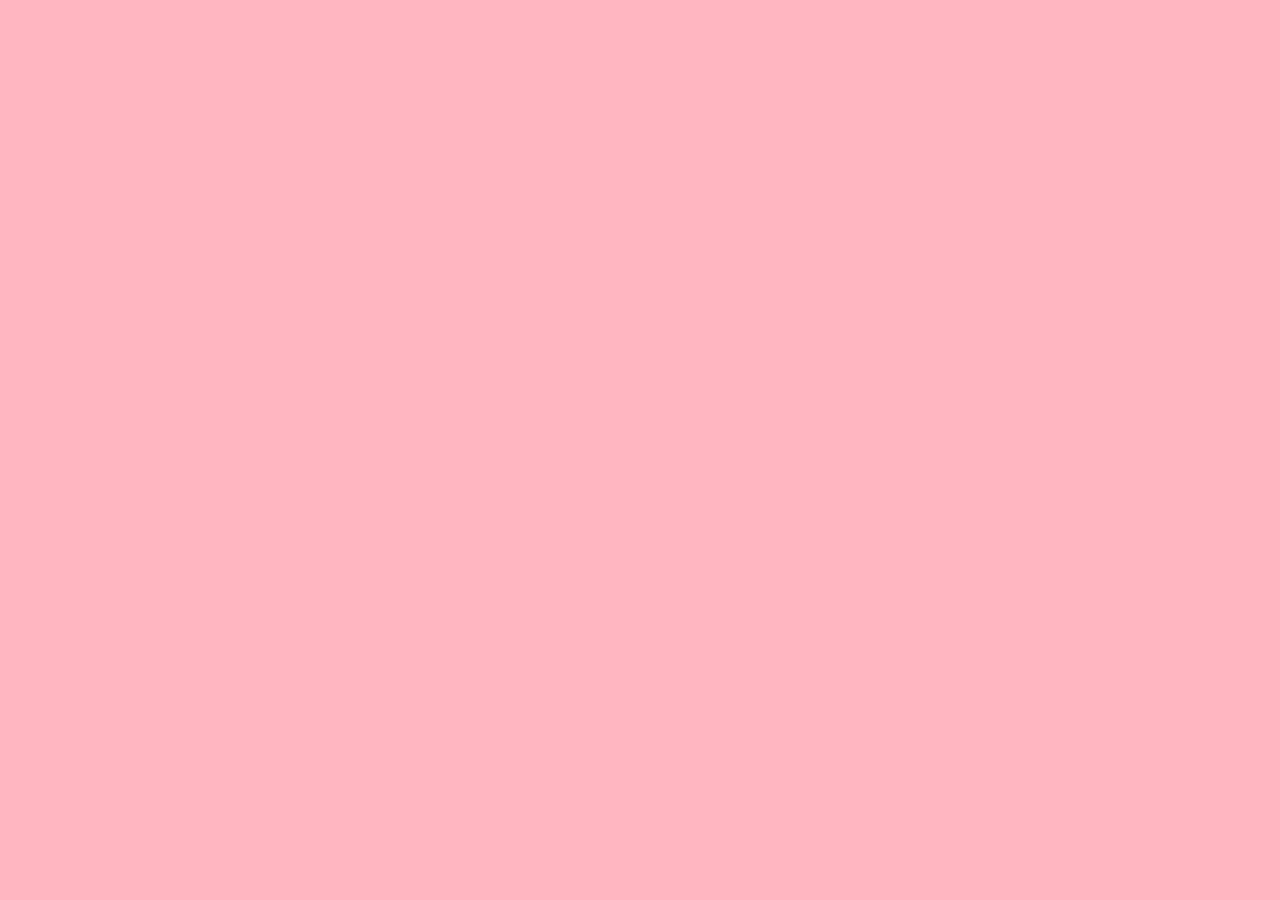
==== index.html @ 25d381b4 "Set up initial file structure" ====
<!DOCTYPE html>
<html lang="en">
<head>
    <meta charset="UTF-8">
    <meta name="viewport" content="width=device-width, initial-scale=1.0">
    <title>My Sign-Up Form</title>
    <link rel="stylesheet" href="./style.css">
</head>
<body>
    
</body>
</html>
---- style.css ----
body {
    background-color: lightpink;
}
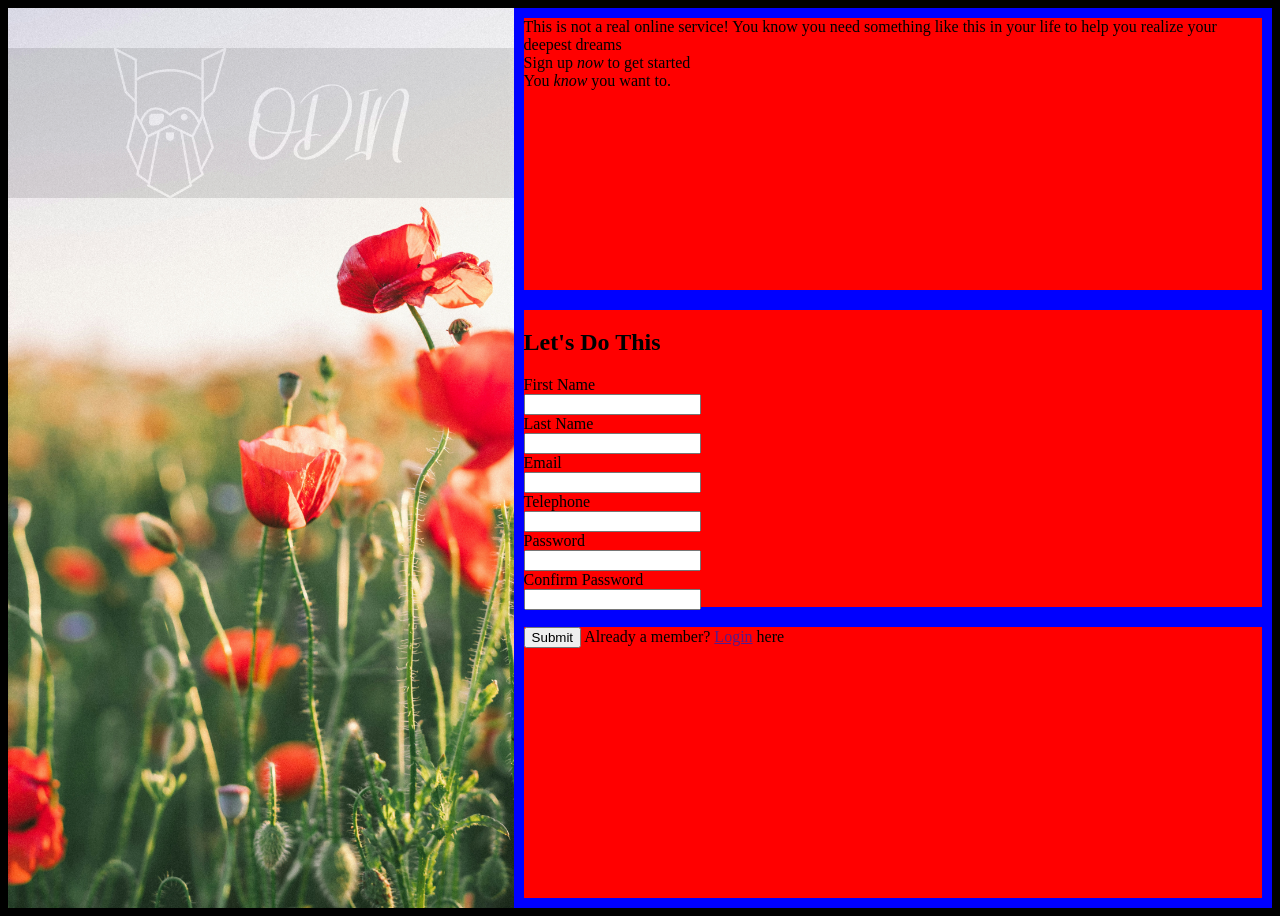
==== commit 9873141e: "Finish sidebar and Odin header" ====
--- a/index.html
+++ b/index.html
@@ -7,6 +7,69 @@
     <link rel="stylesheet" href="./style.css">
 </head>
 <body>
-    
+    <div class="sidebar">
+    <!-- 
+        Header element with Odin Logo span inline?
+    -->
+        <div id="header-wrapper">
+            <img src="./odin-lined.png" alt="Odin Logo">
+            <span class="header">ODIN</span>
+        </div>
+    </div>
+
+    <div class="main">
+    <!-- 
+        3 containers (Text, Form, Submit/Login button and subtext)
+        Middle container needs class to adjust background/shadow
+    -->
+        <div class="main-top">
+            This is not a real online service! You know you need
+            something like this in your life to help you realize
+            your deepest dreams<br>
+            Sign up <span class="italic-text">now</span> to get started<br>
+            You <span class="italic-text">know</span> you want to.
+        </div>
+
+        <div class="main-form">
+            <form action="" method="GET" id="sign-up-form">
+                <h2>Let's Do This</h2>
+                <div>
+                    <label for="first-name">First Name</label>
+                </div>
+                <input type="text" name="first-name" id="first-name">
+
+                <div>
+                    <label for="last-name">Last Name</label>
+                </div>
+                <input type="text" name="last-name" id="last-name">
+                
+                <div>
+                    <label for="email">Email</label>
+                </div>
+                <input type="email" name="email" id="email">
+
+                <div>
+                    <label for="telephone">Telephone</label>
+                </div>
+                <input type="tel" name="telephone" id="telephone">
+
+                <div>
+                    <label for="password">Password</label>
+                </div>
+                <input type="password" name="password" id="password">
+
+                <div>
+                    <label for="password-confirm">Confirm Password</label>
+                </div>
+                <input type="password" name="password-confirm" id="password-confirm">
+            </form>
+        </div>
+
+        <div class="main-bottom">
+            <!-- Submit button (link to form in attribute) and Login option -->
+            <input type="submit" form="sign-up-form">
+            Already a member? <a href="">Login</a> here
+        </div>
+    </div>
 </body>
 </html>
--- a/style.css
+++ b/style.css
@@ -1,3 +1,69 @@
+@font-face {
+    font-family: 'Barbie SomeOne';
+    src: url('./fonts/Barbie_SomeOne.woff2') format('woff2'),
+        url('./fonts/Barbie_SomeOne.woff') format('woff');
+    font-weight: normal;
+    font-style: normal;
+    font-display: swap;
+}
+
 body {
-    background-color: lightpink;
+    box-sizing: border-box;
+    background-color: black;
+
+    display: flex;
+    align-items: stretch;
+    justify-content: stretch;
 }
+
+.sidebar {
+    width: 40vw;
+    height: 100vh;
+    background-image: url("./agnese-rudzite-kSxkjuDMY0Q-unsplash.jpg");
+    background-size: cover;
+    text-align: center;
+}
+
+.main {
+    width: 60vw;
+    height: 100vh;
+    background-color: red;
+
+    display: flex;
+    flex-direction: column;
+    justify-content: stretch;
+}
+
+.main-top,
+.main-form,
+.main-bottom {
+    height: 33vh;
+    border: 10px solid blue;
+}
+
+.header {
+    font-size: 5rem;
+    font-family: 'Barbie SomeOne';
+    margin-left: 25px;
+}
+
+#header-wrapper {
+    color: white;
+    opacity: .1;
+    background-color: black;
+    margin-top: 8%;
+    height: 150px;
+
+    display: flex;
+    justify-content: center;
+    align-items: center;
+}
+
+
+img {
+    height: 150px;
+}
+
+.italic-text {
+    font-style: italic;
+}
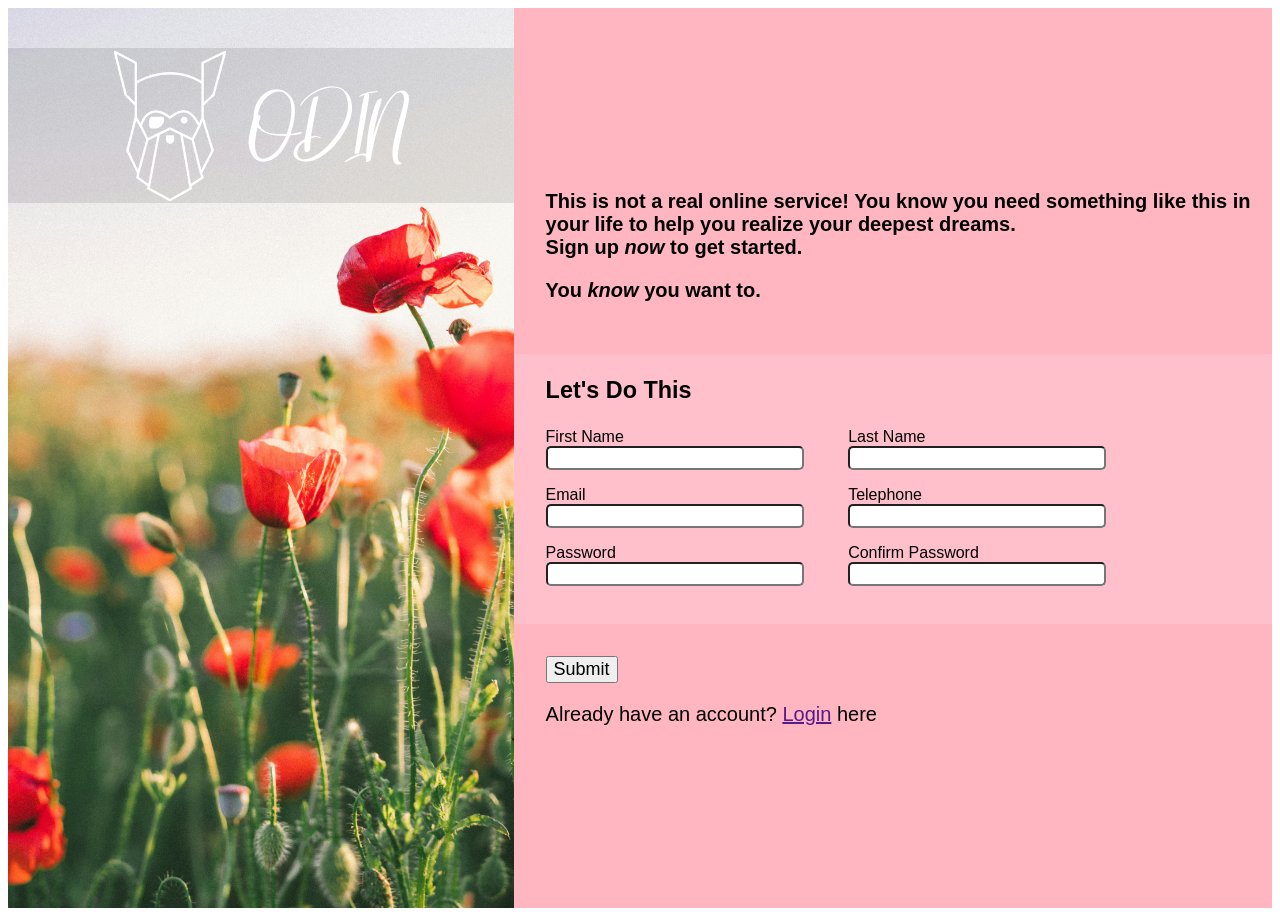
==== commit dfb13b8a: "Finish page layout" ====
--- a/index.html
+++ b/index.html
@@ -23,52 +23,52 @@
         Middle container needs class to adjust background/shadow
     -->
         <div class="main-top">
-            This is not a real online service! You know you need
+            <p>This is not a real online service! You know you need
             something like this in your life to help you realize
-            your deepest dreams<br>
-            Sign up <span class="italic-text">now</span> to get started<br>
+            your deepest dreams.<br>
+            Sign up <span class="italic-text">now</span> to get started.<br>
+            </p>
+            <p>
             You <span class="italic-text">know</span> you want to.
+            </p>
         </div>
 
         <div class="main-form">
+            <h3>Let's Do This</h3>
             <form action="" method="GET" id="sign-up-form">
-                <h2>Let's Do This</h2>
                 <div>
                     <label for="first-name">First Name</label>
+                    <input type="text" name="first-name" id="first-name">
                 </div>
-                <input type="text" name="first-name" id="first-name">
-
                 <div>
                     <label for="last-name">Last Name</label>
+                    <input type="text" name="last-name" id="last-name">
                 </div>
-                <input type="text" name="last-name" id="last-name">
-                
                 <div>
                     <label for="email">Email</label>
+                    <input type="email" name="email" id="email">
                 </div>
-                <input type="email" name="email" id="email">
-
                 <div>
                     <label for="telephone">Telephone</label>
+                    <input type="tel" name="telephone" id="telephone">
                 </div>
-                <input type="tel" name="telephone" id="telephone">
-
                 <div>
                     <label for="password">Password</label>
+                    <input type="password" name="password" id="password">
                 </div>
-                <input type="password" name="password" id="password">
-
                 <div>
                     <label for="password-confirm">Confirm Password</label>
+                    <input type="password" name="password-confirm" id="password-confirm">
                 </div>
-                <input type="password" name="password-confirm" id="password-confirm">
             </form>
         </div>
 
         <div class="main-bottom">
             <!-- Submit button (link to form in attribute) and Login option -->
-            <input type="submit" form="sign-up-form">
-            Already a member? <a href="">Login</a> here
+            <input type="submit" form="sign-up-form" id="submit-button">
+            <p>
+            Already have an account? <a href="">Login</a> here
+            </p>
         </div>
     </div>
 </body>
--- a/style.css
+++ b/style.css
@@ -9,7 +9,7 @@
 
 body {
     box-sizing: border-box;
-    background-color: black;
+    font-family: 'Lucida Sans', 'Lucida Sans Regular', 'Lucida Grande', 'Lucida Sans Unicode', Geneva, Verdana, sans-serif;
 
     display: flex;
     align-items: stretch;
@@ -17,7 +17,7 @@
 }
 
 .sidebar {
-    width: 40vw;
+    width: 40%;
     height: 100vh;
     background-image: url("./agnese-rudzite-kSxkjuDMY0Q-unsplash.jpg");
     background-size: cover;
@@ -25,20 +25,16 @@
 }
 
 .main {
-    width: 60vw;
+    width: 60%;
     height: 100vh;
-    background-color: red;
+    background-color: lightpink;
+    font-size: 20px;
 
     display: flex;
     flex-direction: column;
-    justify-content: stretch;
-}
-
-.main-top,
-.main-form,
-.main-bottom {
-    height: 33vh;
-    border: 10px solid blue;
+    justify-content: center;
+    align-items: stretch;
+    gap: 32px;
 }
 
 .header {
@@ -49,16 +45,15 @@
 
 #header-wrapper {
     color: white;
-    opacity: .1;
-    background-color: black;
+    /* opacity: .1; */
+    background-color: rgba(0, 0, 0, 0.1);
     margin-top: 8%;
-    height: 150px;
+    height: 155px;
 
     display: flex;
     justify-content: center;
     align-items: center;
 }
-
 
 img {
     height: 150px;
@@ -66,4 +61,44 @@
 
 .italic-text {
     font-style: italic;
+}
+
+.main-top,
+.main-form,
+.main-bottom {
+    padding-left: 32px;
+    /* border: 2px dashed red; */
+}
+
+.main-top {
+    font-weight: bold;
+}
+
+.main-form {
+    background-color: pink;
+    height: 30%;
+}
+
+form {
+    display: flex;
+    flex-wrap: wrap;
+    gap: 12px;
+    row-gap: 16px;
+    font-size: 16px;
+}
+
+form > div {
+    display:  flex;
+    flex-direction: column;
+    width: 40%;
+}
+
+form input {
+    width: 250px;
+    font: inherit;
+    border-radius: 5px;
+}
+
+#submit-button {
+    font-size: large;
 }
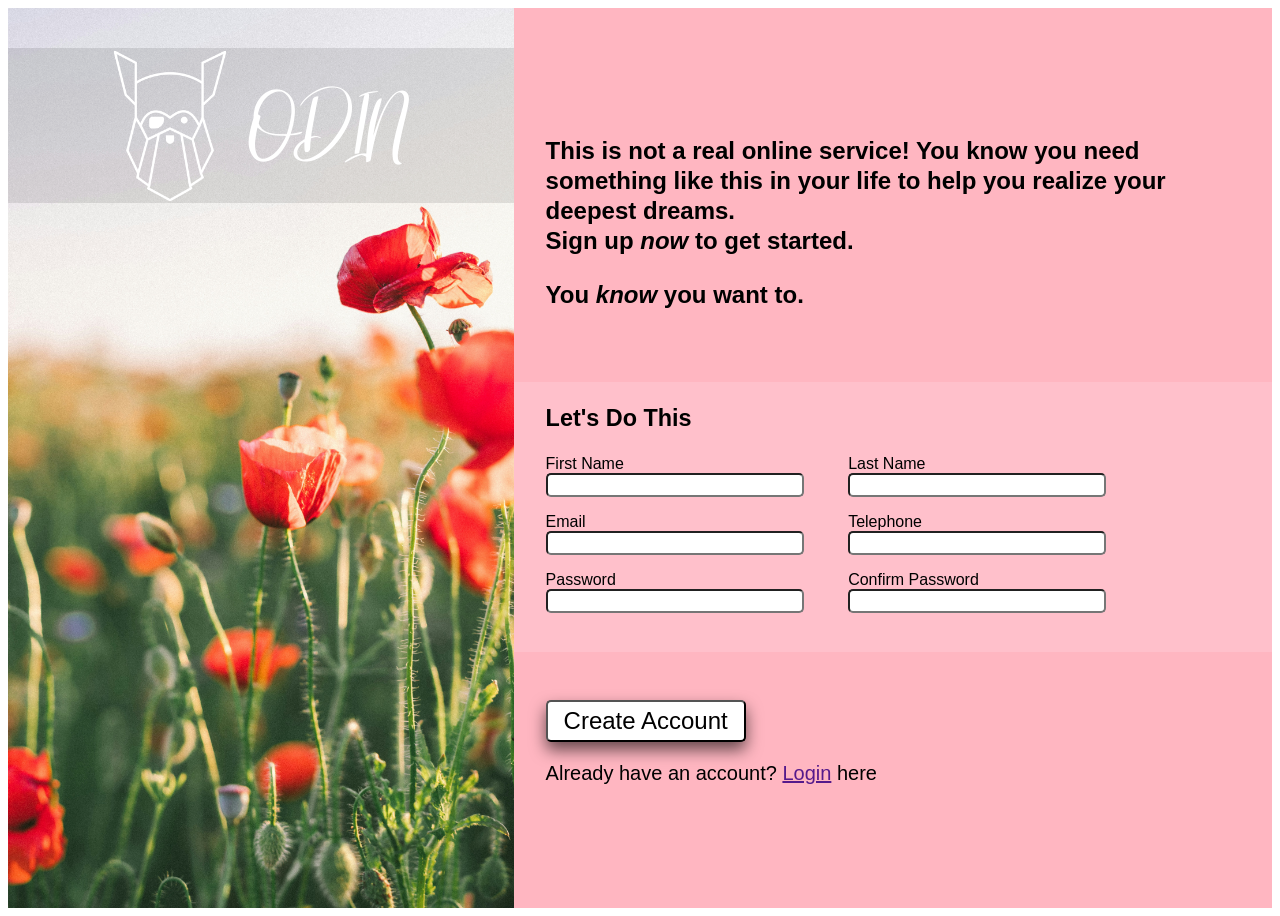
==== commit d3cf068b: "Finish all requirements and styling" ====
--- a/index.html
+++ b/index.html
@@ -65,7 +65,7 @@
 
         <div class="main-bottom">
             <!-- Submit button (link to form in attribute) and Login option -->
-            <input type="submit" form="sign-up-form" id="submit-button">
+            <button type="submit" form="sign-up-form" id="submit-button">Create Account</button>
             <p>
             Already have an account? <a href="">Login</a> here
             </p>
--- a/style.css
+++ b/style.css
@@ -5,6 +5,10 @@
     font-weight: normal;
     font-style: normal;
     font-display: swap;
+}
+
+:root {
+    --submit-btn-color: white;
 }
 
 body {
@@ -22,19 +26,6 @@
     background-image: url("./agnese-rudzite-kSxkjuDMY0Q-unsplash.jpg");
     background-size: cover;
     text-align: center;
-}
-
-.main {
-    width: 60%;
-    height: 100vh;
-    background-color: lightpink;
-    font-size: 20px;
-
-    display: flex;
-    flex-direction: column;
-    justify-content: center;
-    align-items: stretch;
-    gap: 32px;
 }
 
 .header {
@@ -63,15 +54,31 @@
     font-style: italic;
 }
 
+.main {
+    width: 60%;
+    height: 100vh;
+    background-color: lightpink;
+    font-size: 20px;
+
+    display: flex;
+    flex-direction: column;
+    justify-content: center;
+    align-items: stretch;
+    gap: 48px;
+}
+
 .main-top,
 .main-form,
 .main-bottom {
     padding-left: 32px;
-    /* border: 2px dashed red; */
 }
 
 .main-top {
     font-weight: bold;
+    line-height: 1.25;
+    font-size: 1.5rem;
+    max-width: 50ch;
+    text-wrap: pretty;
 }
 
 .main-form {
@@ -99,6 +106,23 @@
     border-radius: 5px;
 }
 
+input:focus {
+    border: 3px solid blue;
+}
+
+input[type="password"]:user-invalid {
+    border: 3px solid red;
+}
+
 #submit-button {
-    font-size: large;
+    font-size: 1.5rem;
+    border-radius: 5px;
+    background-color: var(--submit-btn-color);
+    padding: 5px 16px;
+    box-shadow: 0 8px 16px 0 rgba(0, 0, 0, 0.6);
+    font-family: inherit;
+}
+
+#submit-button:active {
+    color: lightpink;
 }
